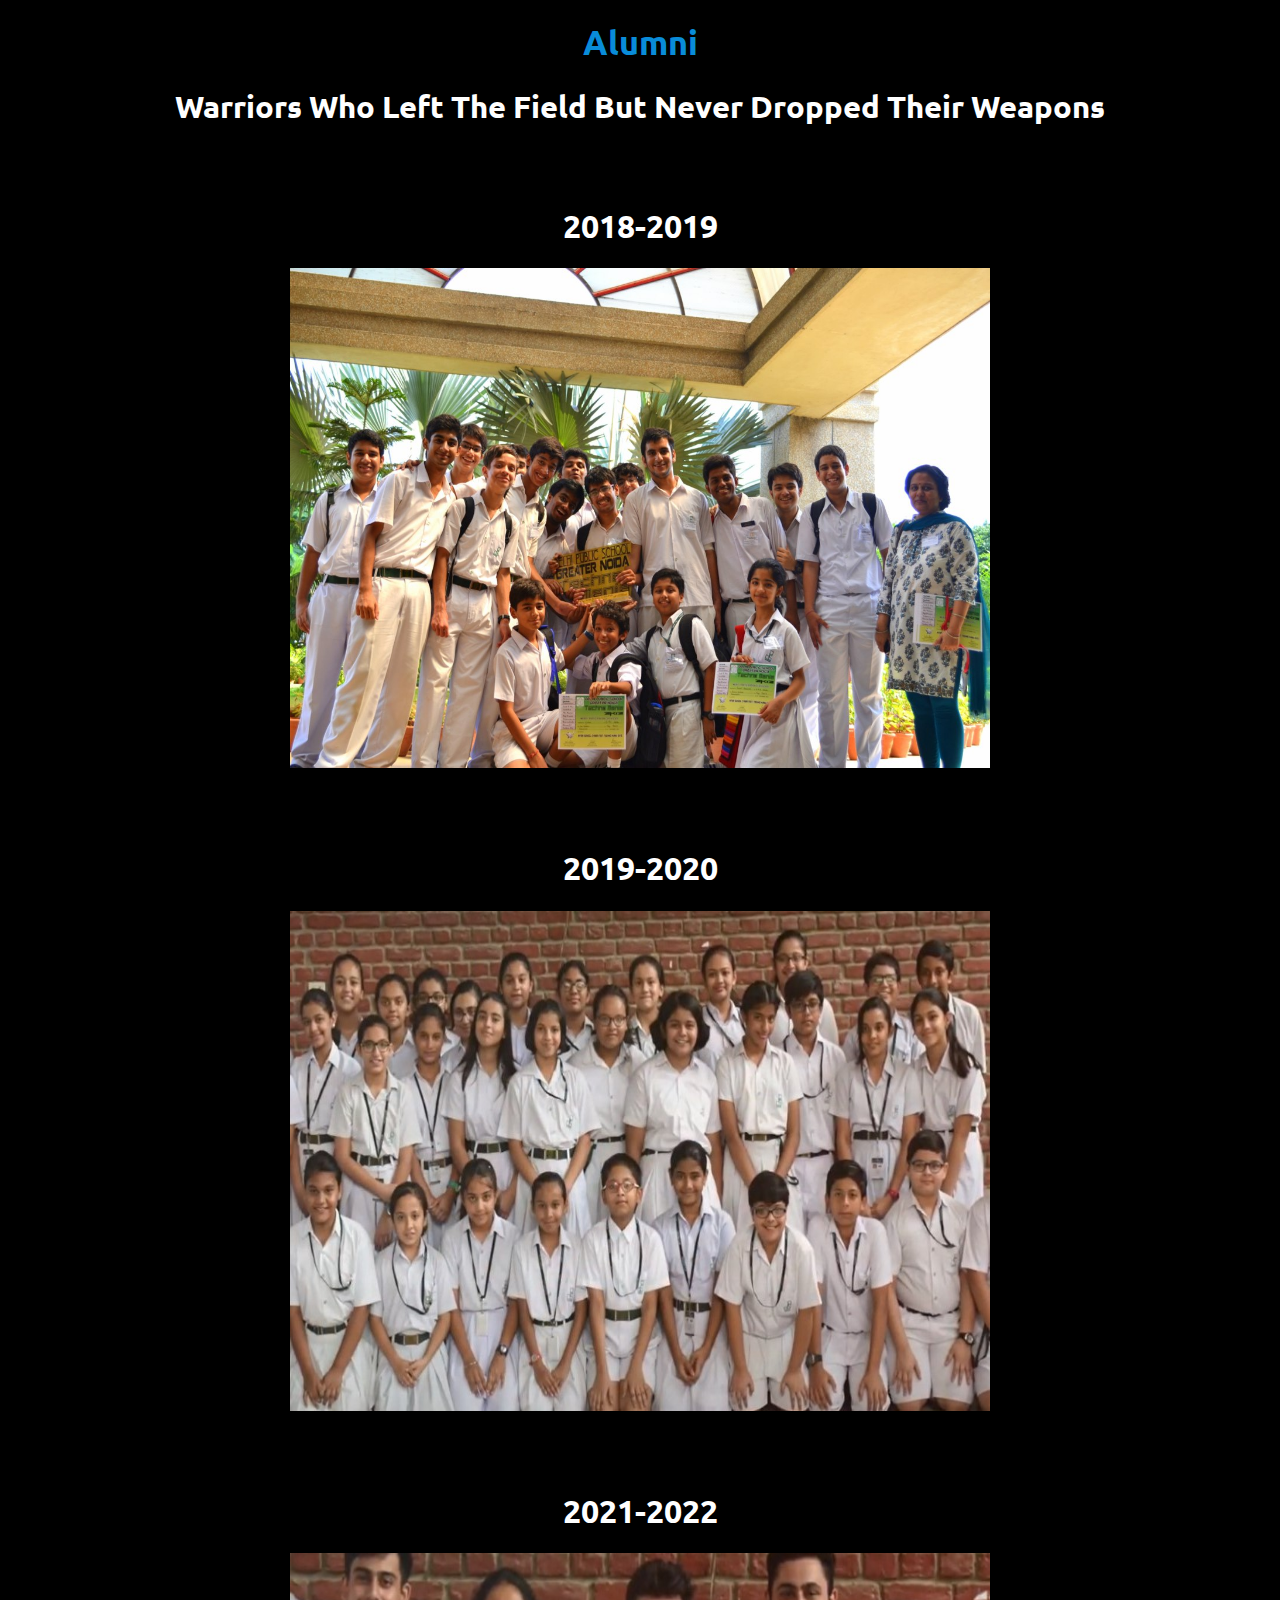
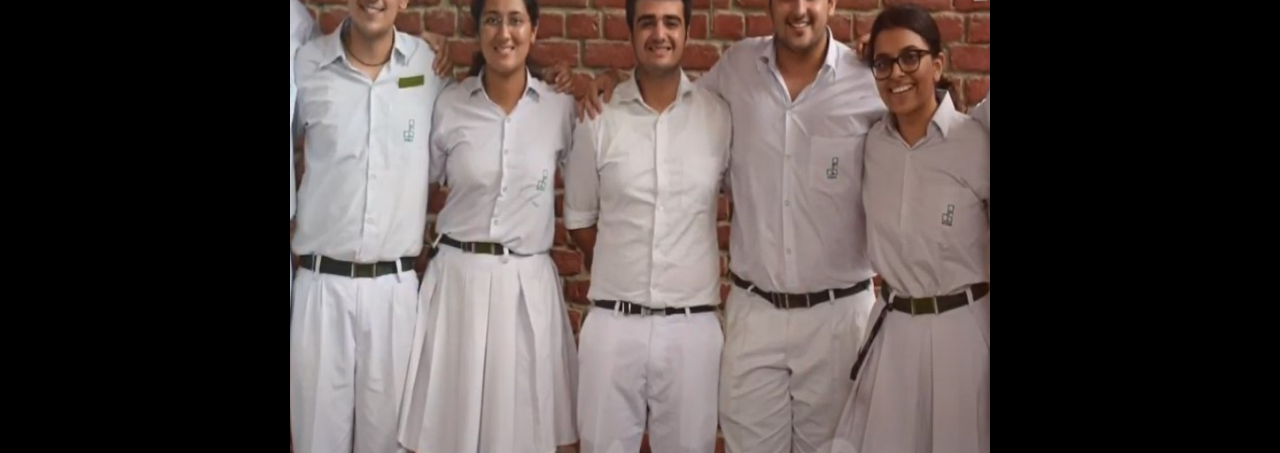
==== alumni.html @ 1ade66fb "Add files via upload" ====
<html>
    <head>
                <link rel="stylesheet" type = "text/css" href="style.css">
<link rel="preconnect" href="https://fonts.googleapis.com">
<link rel="preconnect" href="https://fonts.gstatic.com" crossorigin>
<link href="https://fonts.googleapis.com/css2?family=Aboreto&family=DynaPuff:wght@500&family=Sacramento&family=Ubuntu:wght@300&display=swap" rel="stylesheet">
    </head>
<body>
    <center> 
    <h1 class="alum">Alumni</h1>
        <h1 class="dropped"> Warriors Who Left The Field But Never Dropped Their Weapons</h1>
        <div>
        <h1 class="ho">2018-2019</h1>
            <img src="2018.jpg" class="seven">
        </div>
                <div>
        <h1 class="ho">2019-2020</h1>
            <img src="2019.jpg" class="seven">
        </div>
                <div>
        <h1 class="ho">2021-2022</h1>
            <img src="2021.jpg" class="seven">
        </div>
    </center>
    </body>
</html>
<style>
    .ho{
        color: white;
        margin-top: 80px;
    }
    .seven{
        width: 700px;
        height: 500px;
    }
    *{
        background-color: black;
        font-family: 'Ubuntu' , cursive;
    }
    
    .alum{
        color:  #098cd9;
        font-size: 34;
        margin-top: 20px;
    }
    .dropped{
        color: white;
        font-size: 31;
        margin-top: 8px;
    }
</style>
---- style.css ----
body {
    margin: 0px;
  padding:0px;
  background-color: black;
  }
  .topnav {
      overflow: hidden;
      background-color: black;
      margin: 0px;
    }
    
    .topnav a {
      float: right;
      display: block;
      color: #f2f2f2;
      text-align: center;
      padding: 14px 30px;
      text-decoration: none;
      font-size: 25px;
      font-family: 'Ubuntu', cursive;
    }
    
    .topnav a:hover {
     
      color: white;
    }
.arrow{
    position: absolute;
    top: 50%;
    left: 50%;
    transform: translate(-50%, -50%)
}
.arrow span{
    display: block;
    width: 50px;
    height: 50px;
    border-bottom: 4px solid white;
    border-right: 4px solid white;
    transform: rotate(45deg);
    margin-top: 330px;
    animation: move 1s infinite;
    
}
.pic1{
    margin-top: 70px;
    display: flex;
    justify-content: center;
}
.pic2{
    display: flex;
    justify-content: center;
    margin-top: 50px;
    padding-bottom: 60px;
}
.pic1 img{
    padding-left: 8px;
    padding-right: 8px;
}
.pic2 img{
    padding-left: 8px;
    padding-right: 8px;
}
.picture{
    width: 100%;
    height: 97%;
    margin-top: 30px;
}
    .left {
      color: #f2f2f2;
      font-size: 31px;
      margin-top: 10px;
      position: relative;
    }
.what{
    font-family: 'Ubuntu' , cursive;
    color: #098cd9;
    margin-top: 120px;
    margin-left: 30px;
}
.fields{
    margin-top: 90px;
    justify-content: center;
    display: flex;
    width: 100%
}
.fields img{
    padding-left: 40px;
    padding-right: 40px;
}
.field{
    justify-content: center;
    display: flex;
    margin-top: 70px;
 width: 100%;
}
.field img{
        padding-right: 40px;
    padding-left: 40px;

}
.ncr{
    color: white;
    margin-left: 30px;
    margin-top: 40px;
    font-size: 24;
    font-family: 'Ubuntu' , cursive;
    padding-right: 120px;
}
    a.left:before {
      content: "";
      position: absolute;
      width: 20px;
      height: 3px;
     
      bottom: -4px;
      left: 14.2px;
      background-color: #098cd9;;
      visibility: hidden;
      transition: all 0.3s ease-in-out;
      margin-bottom: 15px;
    }
.dig{
    transition: 1s;
}
.dig:hover{
    transform: scale(1.3);
    z-index: 2;
 
     
}
.dig img{
    display: block;
    border-radius: 5px;
}
.web{
    transition: 1s;
}
.web:hover{
    transform: scale(1.3);
    z-index: 2;
     
     
}
.web img{
    display: block;
    border-radius: 5px;
}
.aru{
    transition: 1s;
}
.aru:hover{
    transform: scale(1.3);
    z-index: 2;
    
     
}
.aru img{
    display: block;
    border-radius: 5px;
}
.spa{
    transition: 1s;
}
.spa:hover{
    transform: scale(1.3);
    z-index: 2;
 
     
}
.spa img{
    display: block;
    border-radius: 5px;
}
.mot{
    transition: 1s;
}
.mot:hover{
    transform: scale(1.3);
    z-index: 2;
    
     
}
.mot img{
    display: block;
    border-radius: 5px;
}
.mov{
    transition: 1s;
}
.mov:hover{
    transform: scale(1.3);
    z-index: 2;
   
     
}
.mov img{
    display: block;
    border-radius: 5px;
}

.ga{
    transition: 1s;
}
.ga:hover{
    transform: scale(1.3);
    z-index: 2;
 
     
}
.ga img{
    display: block;
    border-radius: 5px;
}
.spice{
    color: #098cd9;
    font-size: 44;
    font-family: 'Ubuntu', cursive;
    margin-top: 400px;
}
    
    a.left:hover:before {
      visibility: visible;
      width: 75%;
      align-items: center;
    }
    
    .topnav .icon {
      display: none;
    }
    
  
    @media screen and (max-width: 1000px) {
      .topnav a:not(:first-child) {display: none;}
      .topnav a.icon {
        float: right;
        display: block;
      }
    }
.hemlo{
    color: white;
    font-family:  'Aboreto', cursive;
    margin-top: -450px;
    font-size: 44;
    
}
.field{
    padding-bottom: 100px;
}
    @media screen and (max-width: 1000px) {
      .topnav.responsive {position: relative;}
      .topnav.responsive .icon {
        position: absolute;
        right: 0;
        top: 0;
      }
      .topnav.responsive a {
        float: none;
        display: block;
        text-align: left;
      }
    }
@keyframes move 
{
    0% {
        opacity: 0;
    }
 
    }    50% {
        opacity: 1;
         
 
    }    100% {
        opacity: 0;
    }
    
}
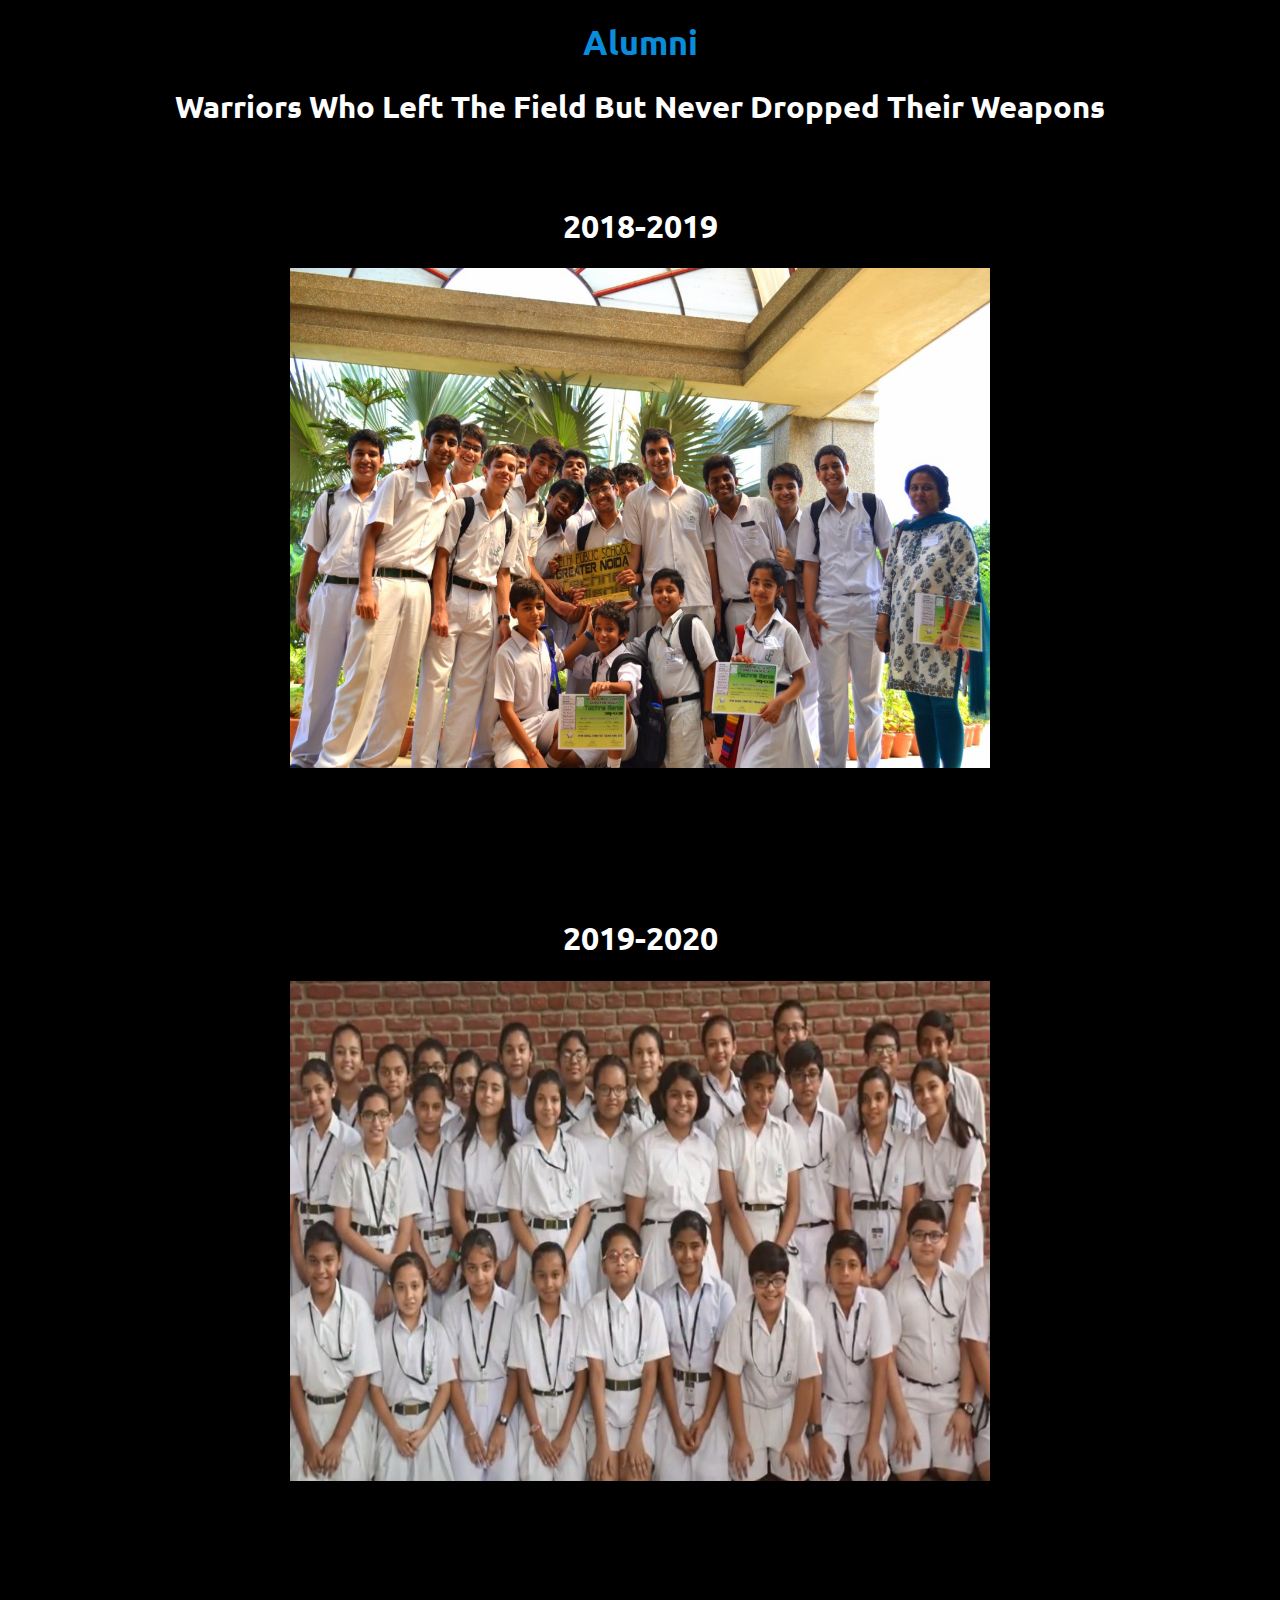
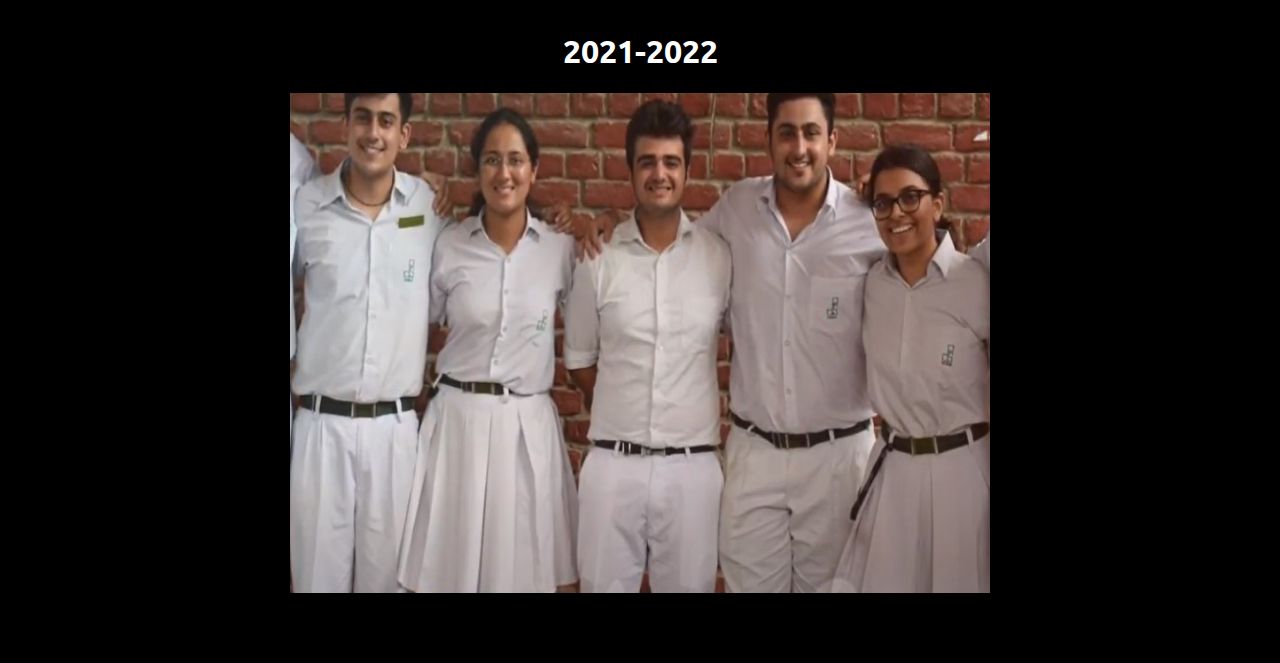
==== commit e4cb92e2: "Update alumni.html" ====
--- a/alumni.html
+++ b/alumni.html
@@ -32,6 +32,7 @@
     .seven{
         width: 700px;
         height: 500px;
+        margin-bottom: 70px;
     }
     *{
         background-color: black;
@@ -48,4 +49,4 @@
         font-size: 31;
         margin-top: 8px;
     }
-</style>+</style>
--- a/style.css
+++ b/style.css
@@ -1,276 +1,328 @@
 body {
+  margin: 0px;
+padding:0px;
+background-color: black;
+}
+
+html{
+scroll-behavior: smooth;
+}
+
+.topnav {
+    overflow: hidden;
+    background-color: black;
     margin: 0px;
-  padding:0px;
-  background-color: black;
-  }
-  .topnav {
-      overflow: hidden;
-      background-color: black;
-      margin: 0px;
-    }
-    
-    .topnav a {
+  }
+  
+  .topnav a {
+    float: right;
+    display: block;
+    color: #f2f2f2;
+    text-align: center;
+    padding: 14px 30px;
+    text-decoration: none;
+    font-size: 25px;
+    font-family: 'Ubuntu', cursive;
+  }
+  
+  .topnav a:hover {
+   
+    color: white;
+  }
+
+ .left {
+    color: #f2f2f2;
+    font-size: 31px;
+    margin-top: 10px;
+    position: relative;
+  }
+
+a.left:hover:before {
+    visibility: visible;
+    width: 75%;
+    align-items: center;
+  }
+  
+  .topnav .icon {
+    display: none;
+  }
+  
+
+  @media screen and (max-width: 1000px) {
+    .topnav a:not(:first-child) {display: none;}
+    .topnav a.icon {
       float: right;
       display: block;
-      color: #f2f2f2;
-      text-align: center;
-      padding: 14px 30px;
-      text-decoration: none;
-      font-size: 25px;
-      font-family: 'Ubuntu', cursive;
     }
-    
-    .topnav a:hover {
-     
-      color: white;
+  }
+
+  @media screen and (max-width: 1000px) {
+    .topnav.responsive {position: relative;}
+    .topnav.responsive .icon {
+      position: absolute;
+      right: 0;
+      top: 0;
     }
+    .topnav.responsive a {
+      float: none;
+      display: block;
+      text-align: left;
+    }
+  }
 .arrow{
+  position: absolute;
+  top: 85%;
+  left: 50%;
+  transform: translate(-50%, -50%)
+}
+.arrow span{
+  display: block;
+  width: 50px;
+  height: 50px;
+  border-bottom: 4px solid white;
+  border-right: 4px solid white;
+  transform: rotate(45deg);
+  margin-top: 10px;
+  animation: move 1s infinite;
+  
+}
+.picture{
+  width: 100%;
+  height: auto;
+  margin-top: 30px;
+}
+
+.what{
+  font-family: 'Ubuntu' , cursive;
+  color: #098cd7;
+  margin-top: 120px;
+  margin-left: 40px;
+  
+}
+
+.ncr{
+  color: white;
+  margin-left: 40px;
+  margin-top: 40px;
+  font-size: 24;
+  font-family: 'Ubuntu' , cursive;
+  padding-right: 120px;
+  margin-bottom: 50px;
+}
+  a.left:before {
+    content: "";
     position: absolute;
-    top: 50%;
-    left: 50%;
-    transform: translate(-50%, -50%)
-}
-.arrow span{
-    display: block;
-    width: 50px;
-    height: 50px;
-    border-bottom: 4px solid white;
-    border-right: 4px solid white;
-    transform: rotate(45deg);
-    margin-top: 330px;
-    animation: move 1s infinite;
-    
-}
-.pic1{
-    margin-top: 70px;
-    display: flex;
-    justify-content: center;
-}
-.pic2{
-    display: flex;
-    justify-content: center;
-    margin-top: 50px;
-    padding-bottom: 60px;
-}
-.pic1 img{
-    padding-left: 8px;
-    padding-right: 8px;
-}
-.pic2 img{
-    padding-left: 8px;
-    padding-right: 8px;
-}
-.picture{
-    width: 100%;
-    height: 97%;
-    margin-top: 30px;
-}
-    .left {
-      color: #f2f2f2;
-      font-size: 31px;
-      margin-top: 10px;
-      position: relative;
-    }
-.what{
-    font-family: 'Ubuntu' , cursive;
-    color: #098cd9;
-    margin-top: 120px;
-    margin-left: 30px;
-}
-.fields{
-    margin-top: 90px;
-    justify-content: center;
-    display: flex;
-    width: 100%
-}
-.fields img{
-    padding-left: 40px;
-    padding-right: 40px;
-}
-.field{
-    justify-content: center;
-    display: flex;
-    margin-top: 70px;
- width: 100%;
-}
-.field img{
-        padding-right: 40px;
-    padding-left: 40px;
-
-}
-.ncr{
-    color: white;
-    margin-left: 30px;
-    margin-top: 40px;
-    font-size: 24;
-    font-family: 'Ubuntu' , cursive;
-    padding-right: 120px;
-}
-    a.left:before {
-      content: "";
-      position: absolute;
-      width: 20px;
-      height: 3px;
-     
-      bottom: -4px;
-      left: 14.2px;
-      background-color: #098cd9;;
-      visibility: hidden;
-      transition: all 0.3s ease-in-out;
-      margin-bottom: 15px;
-    }
-.dig{
-    transition: 1s;
-}
-.dig:hover{
-    transform: scale(1.3);
-    z-index: 2;
+    width: 20px;
+    height: 3px;
+   
+    bottom: -4px;
+    left: 14.2px;
+    background-color: #098cd9;
+    visibility: hidden;
+    transition: all 0.3s ease-in-out;
+    margin-bottom: 15px;
+  }
+
+.spice{
+  color: #098cd9;
+  font-size: 44;
+  font-family: 'Ubuntu', cursive;
+  margin-top: 400px;
+}
+  
+.container {
+  position: relative;
+  text-align: center;
+  color: white;
+}
  
-     
-}
-.dig img{
-    display: block;
-    border-radius: 5px;
-}
-.web{
-    transition: 1s;
-}
-.web:hover{
-    transform: scale(1.3);
-    z-index: 2;
-     
-     
-}
-.web img{
-    display: block;
-    border-radius: 5px;
-}
-.aru{
-    transition: 1s;
-}
-.aru:hover{
-    transform: scale(1.3);
-    z-index: 2;
-    
-     
-}
-.aru img{
-    display: block;
-    border-radius: 5px;
-}
-.spa{
-    transition: 1s;
-}
-.spa:hover{
-    transform: scale(1.3);
-    z-index: 2;
- 
-     
-}
-.spa img{
-    display: block;
-    border-radius: 5px;
-}
-.mot{
-    transition: 1s;
-}
-.mot:hover{
-    transform: scale(1.3);
-    z-index: 2;
-    
-     
-}
-.mot img{
-    display: block;
-    border-radius: 5px;
-}
-.mov{
-    transition: 1s;
-}
-.mov:hover{
-    transform: scale(1.3);
-    z-index: 2;
-   
-     
-}
-.mov img{
-    display: block;
-    border-radius: 5px;
-}
-
-.ga{
-    transition: 1s;
-}
-.ga:hover{
-    transform: scale(1.3);
-    z-index: 2;
- 
-     
-}
-.ga img{
-    display: block;
-    border-radius: 5px;
-}
-.spice{
-    color: #098cd9;
-    font-size: 44;
-    font-family: 'Ubuntu', cursive;
-    margin-top: 400px;
-}
-    
-    a.left:hover:before {
-      visibility: visible;
-      width: 75%;
-      align-items: center;
-    }
-    
-    .topnav .icon {
-      display: none;
-    }
-    
-  
-    @media screen and (max-width: 1000px) {
-      .topnav a:not(:first-child) {display: none;}
-      .topnav a.icon {
-        float: right;
-        display: block;
-      }
-    }
+
 .hemlo{
-    color: white;
-    font-family:  'Aboreto', cursive;
-    margin-top: -450px;
-    font-size: 44;
-    
-}
-.field{
-    padding-bottom: 100px;
-}
-    @media screen and (max-width: 1000px) {
-      .topnav.responsive {position: relative;}
-      .topnav.responsive .icon {
-        position: absolute;
-        right: 0;
-        top: 0;
-      }
-      .topnav.responsive a {
-        float: none;
-        display: block;
-        text-align: left;
-      }
-    }
+  color: white;
+  font-family:  'Aboreto', cursive;
+  font-size: 44;
+  position: absolute;
+  top: 50%;
+  left: 50%;
+  transform: translate(-50%, -50%);
+  
+}
+
 @keyframes move 
 {
-    0% {
-        opacity: 0;
-    }
+0% {
+    opacity: 0;
+}
+
+    50% {
+    opacity: 1;
+     
+}    100% {
+    opacity: 0;
+}
+
+}
+
+.grid{
+  display:grid;
+  grid-template-columns: repeat(auto-fill, minmax(410px, 1fr));
+  grid-gap:60px;
+  padding-left:40px;
+  padding-right: 40px;
+  margin-top: 50px;
+}
+.grid > div{
+  padding-left: 20px;
+  width: 400px;
+  margin-left: 30px;
+  margin-bottom: 50px;
+  
+}
+.dig{
+  transition: 1s;
+}
+.dig:hover{
+  transform: scale(1.3);
+  z-index: 2;
+
+   
+}
+.dig img{
+  display: block;
+  border-radius: 5px;
+}
+.web{
+  transition: 1s;
+}
+.web:hover{
+  transform: scale(1.3);
+  z-index: 2;
+   
+   
+}
+.web img{
+  display: block;
+  border-radius: 5px;
+}
+.aru{
+  transition: 1s;
+}
+.aru:hover{
+  transform: scale(1.3);
+  z-index: 2;
+  
+   
+}
+.aru img{
+  display: block;
+  border-radius: 5px;
+}
+.spa{
+  transition: 1s;
+}
+.spa:hover{
+  transform: scale(1.3);
+  z-index: 2;
+
+   
+}
+.spa img{
+  display: block;
+  border-radius: 5px;
+}
+.mot{
+  transition: 1s;
+}
+.mot:hover{
+  transform: scale(1.3);
+  z-index: 2;
+  
+   
+}
+.mot img{
+  display: block;
+  border-radius: 5px;
+}
+.mov{
+  transition: 1s;
+}
+.mov:hover{
+  transform: scale(1.3);
+  z-index: 2;
  
-    }    50% {
-        opacity: 1;
-         
+   
+}
+.mov img{
+  display: block;
+  border-radius: 5px;
+}
+
+.ga{
+  transition: 1s;
+}
+.ga:hover{
+  transform: scale(1.3);
+  z-index: 2;
+
+   
+}
+.ga img{
+  display: block;
+  border-radius: 5px;
+}
+
+
+
+.fields{
+  margin-top: 90px;
+  justify-content: center;
+  display: flex;
+  width: 100%;
  
-    }    100% {
-        opacity: 0;
-    }
-    
-}+}
+.fields img{
+  padding-left: 40px;
+  padding-right: 40px;
+}
+.field{
+  justify-content: center;
+  display: flex;
+  margin-top: 70px;
+width: 100%;
+margin-bottom: 50px;
+}
+.field img{
+      padding-right: 40px;
+  padding-left: 40px;
+
+}
+
+#myBtn {
+  display: none; 
+  position: fixed; 
+  bottom: 5px; 
+  right: 30px; 
+  z-index: 99; 
+  border: none; 
+  outline: none; 
+  background-color: #098cd7; 
+  color: white; 
+  cursor: pointer; 
+  padding: 10px; 
+  border-radius: 5px; 
+  font-size: 18px; 
+  margin-bottom: 10px;
+  height: 40px;
+}
+
+#myBtn:hover {
+  background-color: #0873b1; 
+}
+.up{
+margin-bottom: 20px;
+}
+footer{
+  padding-top: 50px;
+  text-align: center;
+  color: white;
+}
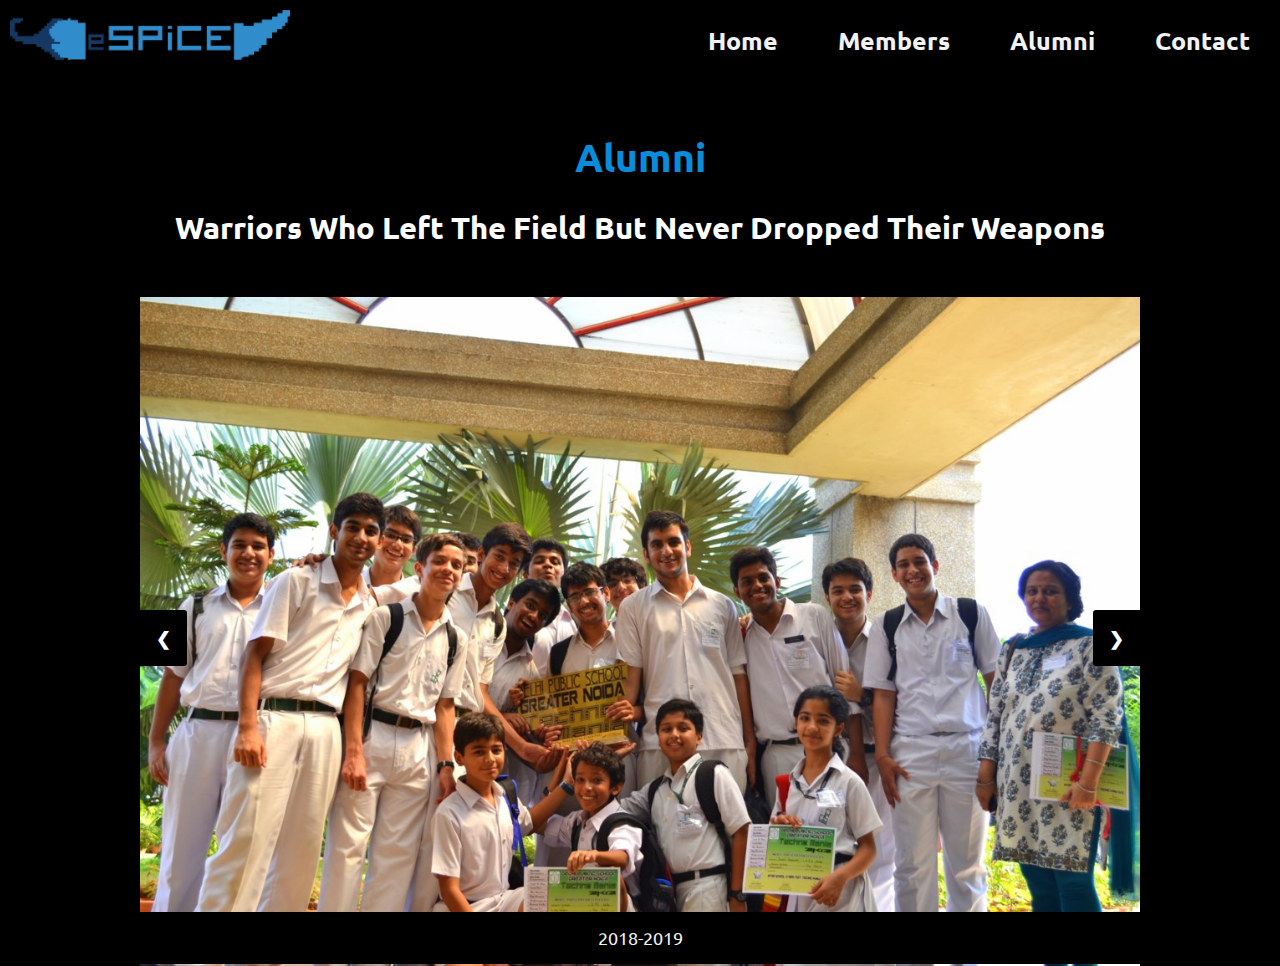
==== commit abd35c96: "Update alumni.html" ====
--- a/alumni.html
+++ b/alumni.html
@@ -6,34 +6,90 @@
 <link href="https://fonts.googleapis.com/css2?family=Aboreto&family=DynaPuff:wght@500&family=Sacramento&family=Ubuntu:wght@300&display=swap" rel="stylesheet">
     </head>
 <body>
+
+    <div class="topnav" id="myTopnav">
+        <img src="full logo.png" width="300px" style="padding:10px;">
+         <b> <a href="contact.html" class="left">Contact</a>
+          <a href="alumni.html"class="left">Alumni</a>
+        <a href="members/html"class="left">Members</a>
+        <a href="index.html" class="left">Home</a></b>
+        <a href="javascript:void(0);" style="font-size:15px;" class="icon" onclick="myFunction()">&#9776;</a>
+      </div>
+  
+      <script>
+        function myFunction() {
+  var x = document.getElementById("myTopnav");
+  if (x.className === "topnav") {
+   x.className += " responsive";
+  } else {
+   x.className = "topnav";
+  }
+        }
+   </script>
+
+
     <center> 
     <h1 class="alum">Alumni</h1>
         <h1 class="dropped"> Warriors Who Left The Field But Never Dropped Their Weapons</h1>
-        <div>
-        <h1 class="ho">2018-2019</h1>
-            <img src="2018.jpg" class="seven">
+        
+    </center>
+    <div class="slideshow-container">
+
+        <div class="mySlides fade">
+          
+          <img src="2018.jpg" style="width:100%">
+          <div class="text">2018-2019</div>
         </div>
-                <div>
-        <h1 class="ho">2019-2020</h1>
-            <img src="2019.jpg" class="seven">
+        
+        <div class="mySlides fade">
+          
+          <img src="2019.jpg" style="width:100%">
+          <div class="text">2019-2020</div>
         </div>
-                <div>
-        <h1 class="ho">2021-2022</h1>
-            <img src="2021.jpg" class="seven">
+        
+        <div class="mySlides fade">
+          
+          <img src="2021.jpg" style="width:100%">
+          <div class="text">2020-2021</div>
         </div>
-    </center>
+        
+        <a class="prev" onclick="plusSlides(-1)">❮</a>
+        <a class="next" onclick="plusSlides(1)">❯</a>
+        
+        </div>
+
+        
+        <script>
+        let slideIndex = 1;
+        showSlides(slideIndex);
+        
+        function plusSlides(n) {
+          showSlides(slideIndex += n);
+        }
+        
+        function currentSlide(n) {
+          showSlides(slideIndex = n);
+        }
+        
+        function showSlides(n) {
+          let i;
+          let slides = document.getElementsByClassName("mySlides");
+          let dots = document.getElementsByClassName("dot");
+          if (n > slides.length) {slideIndex = 1}    
+          if (n < 1) {slideIndex = slides.length}
+          for (i = 0; i < slides.length; i++) {
+            slides[i].style.display = "none";  
+          }
+          for (i = 0; i < dots.length; i++) {
+            dots[i].className = dots[i].className.replace(" active", "");
+          }
+          slides[slideIndex-1].style.display = "block";  
+          
+        }
+        </script>
     </body>
 </html>
 <style>
-    .ho{
-        color: white;
-        margin-top: 80px;
-    }
-    .seven{
-        width: 700px;
-        height: 500px;
-        margin-bottom: 70px;
-    }
     *{
         background-color: black;
         font-family: 'Ubuntu' , cursive;
@@ -41,12 +97,71 @@
     
     .alum{
         color:  #098cd9;
-        font-size: 34;
-        margin-top: 20px;
+        font-size: 39;
+        margin-top: 60px;
     }
     .dropped{
         color: white;
         font-size: 31;
-        margin-top: 8px;
+        margin-top: 15px;
+        margin-bottom: 50px;
     }
+
+    * {box-sizing: border-box}
+
+.mySlides {display: none}
+img {vertical-align: middle;}
+
+.slideshow-container {
+  max-width: 1000px;
+  position: relative;
+  margin: auto;
+}
+
+.prev, .next {
+  cursor: pointer;
+  position: absolute;
+  top: 50%;
+  width: auto;
+  padding: 16px;
+  margin-top: -22px;
+  color: white;
+  font-weight: bold;
+  font-size: 18px;
+  transition: 0.6s ease;
+  border-radius: 0 3px 3px 0;
+  user-select: none;
+}
+
+.next {
+  right: 0;
+  border-radius: 3px 0 0 3px;
+}
+
+.prev:hover, .next:hover {
+  background-color: rgba(0,0,0,0.8);
+}
+
+.text {
+  color: #f2f2f2;
+  font-size: 18px;
+  padding: 15px 12px;
+  position: absolute;
+  bottom: 2px;
+  width: 100%;
+  text-align: center;
+}
+.fade {
+  animation-name: fade;
+  animation-duration: 1.5s;
+}
+
+@keyframes fade {
+  from {opacity: .4} 
+  to {opacity: 1}
+}
+
+@media only screen and (max-width: 300px) {
+  .prev, .next,.text {font-size: 11px}
+}
 </style>
